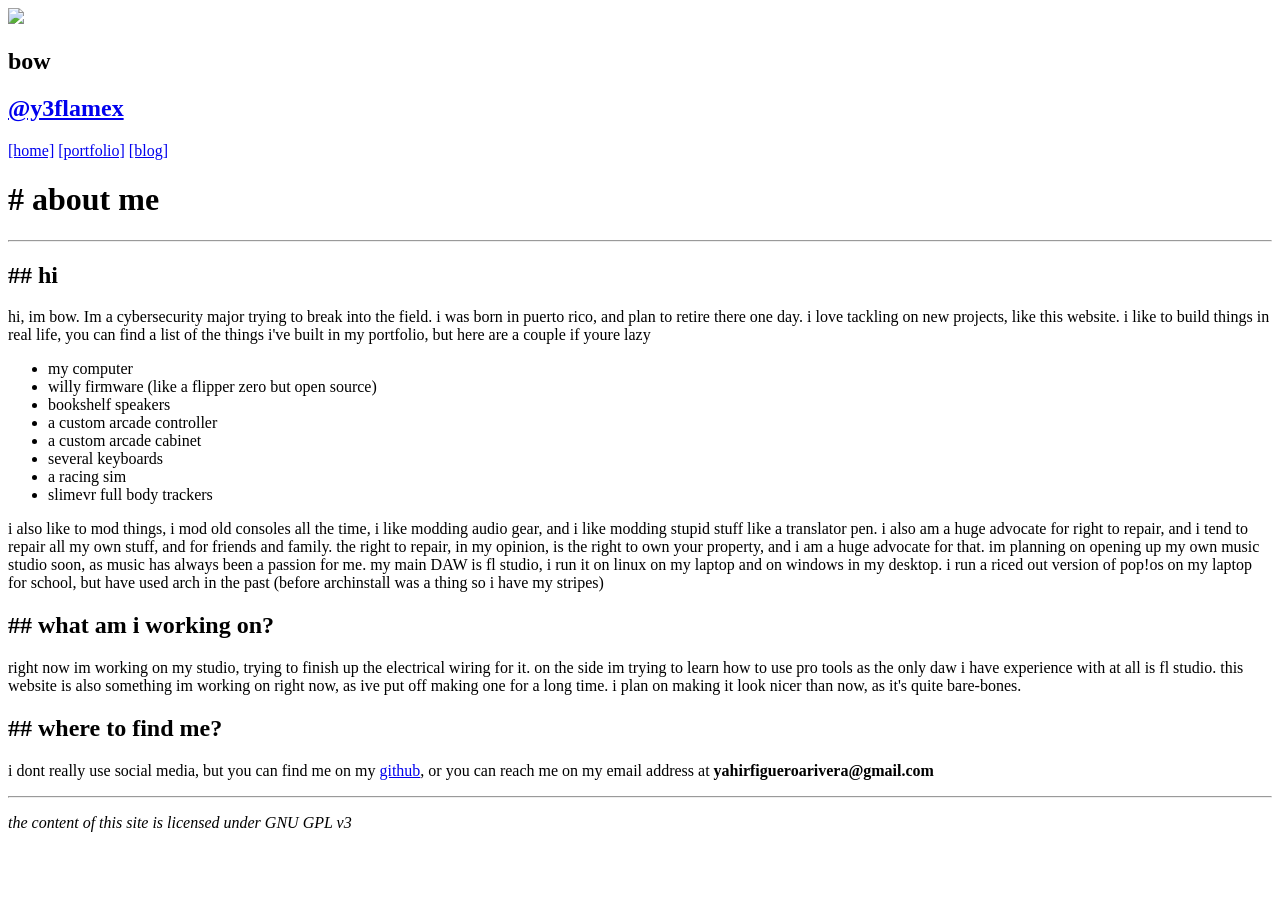
==== about-me/index.html @ c5d145b6 "attempting to fix hotlinks" ====
<!DOCTYPE html>
<html>
<head>
    <link rel="stylesheet" href="./assets/styles/styles.css">
    <title>bowsite lol</title>
</head>
<body>
<aside>
    <div class="navbar">
        <div class="profile-container">
            <img class="profile-picture" src="./assets/images/profile.png" width="64">
            <h1>bow</h1>
            <h1><a href="https://github.com/y3flamex" target="_blank">@y3flamex</a></h1>
            <nav>
                <a href="./index.html">[home]</a>
                <a href="./portfolio/index.html">[portfolio]</a>
                <a href="./blog/index.html">[blog]</a>
            </nav>
        </div>
    </div>
</aside>
<div class="content">
    <header>
        <h1># about me</h1>
        <hr>
    </header>

    <main>
        <section>
            <h2>## hi</h2>
                <p>hi, im bow. Im a cybersecurity major trying to break into the field. i was born in puerto rico, and plan to retire there one day. i love tackling on new projects, like this website. i like to build things in real life, you can find a list of the things i've built in my portfolio, but here are a couple if youre lazy</p>
            <ul>
                <li>my computer</li>
                <li>willy firmware (like a flipper zero but open source)</li>
                <li>bookshelf speakers</li>
                <li>a custom arcade controller</li>
                <li>a custom arcade cabinet</li>
                <li>several keyboards</li>
                <li>a racing sim</li>
                <li>slimevr full body trackers</li>
            </section>
        <section>
            <p>i also like to mod things, i mod old consoles all the time, i like modding audio gear, and i like modding stupid stuff like a translator pen. i also am a huge advocate for right to repair, and i tend to repair all my own stuff, and for friends and family. the right to repair, in my opinion, is the right to own your property, and i am a huge advocate for that. im planning on opening up my own music studio soon, as music has always been a passion for me. my main DAW is fl studio, i run it on linux on my laptop and on windows in my desktop. i run a riced out version of pop!os on my laptop for school, but have used arch in the past (before archinstall was a thing so i have my stripes)
            </p>
            </section> 
        <section>
            <h2>## what am i working on?</h2>
            <p>right now im working on my studio, trying to finish up the electrical wiring for it. on the side im trying to learn how to use pro tools as the only daw i have experience with at all is fl studio. this website is also something im working on right now, as ive put off making one for a long time. i plan on making it look nicer than now, as it's quite bare-bones.</p>
        </section>
        <section>
            <h2>## where to find me?</h2>
            <p>i dont really use social media, but you can find me on my <a href="https://github.com/Y3flamex">github</a>, or you can reach me on my email address at <b>yahirfigueroarivera@gmail.com</b>
        </section>
    </main>

    <footer>
        <hr>
        <i><p>the content of this site is licensed under   GNU GPL v3</p></i>
    </footer>
</div class="content">

</body>
</html>
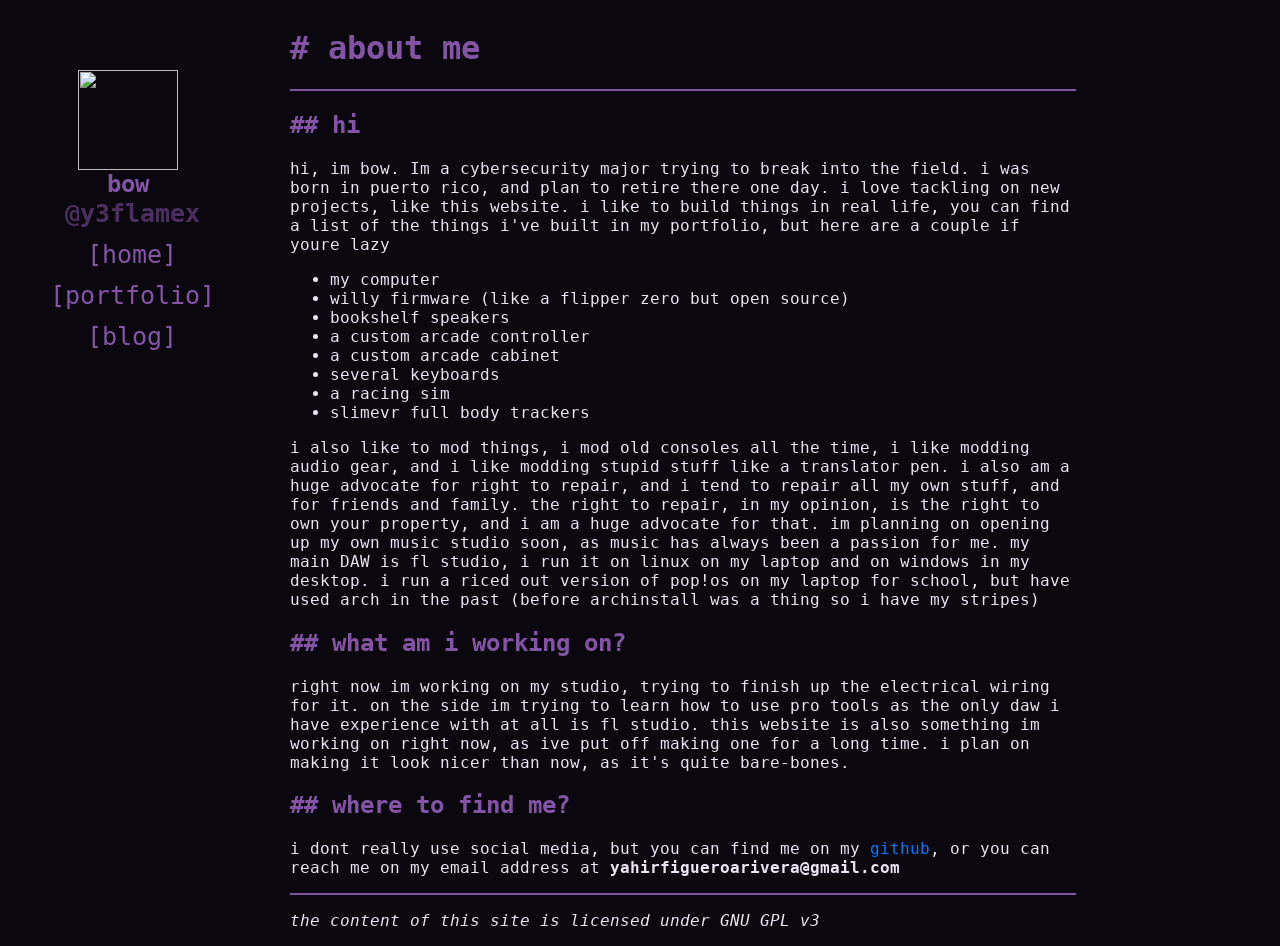
==== commit e030cb46: "fixing css" ====
--- a/about-me/index.html
+++ b/about-me/index.html
@@ -1,7 +1,7 @@
 <!DOCTYPE html>
 <html>
 <head>
-    <link rel="stylesheet" href="./assets/styles/styles.css">
+    <link rel="stylesheet" href="../assets/styles/styles.css">
     <title>bowsite lol</title>
 </head>
 <body>
--- a/assets/styles/styles.css
+++ b/assets/styles/styles.css
@@ -0,0 +1,155 @@
+@font-face {
+    font-family: 'DejaVu';
+    src: url('/assets/fonts/DejaVuSansMono.ttf') format('truetype'),
+         url('/assets/fonts/DejaVuSansMono-Bold.ttf') format('truetype'),
+         url('/assets/fonts/DejaVuSansMono-BoldOblique.ttf') format('truetype'),
+         url('/assets/fonts/DejaVuSansMono-Oblique.ttf') format('truetype');
+}
+
+h1, h2, h3, h4, h5, h6 {
+    color: #8353a6; /* Set text color */
+}
+
+/* Set background color */
+body {
+    background-color: #0b070e;
+    color: #ece3f5; /* Set text color */
+    margin-left: 290px; /* Adjust margin to accommodate sidebar width */
+}
+
+/* The sidebar menu */
+.navbar {
+    position: fixed; /* or absolute, depending on your layout */
+    top: 0;
+    left: 0;
+    width: 256px; /* Adjust width as needed */
+    height: 100vh; /* Full height */
+    z-index: 1; /* Ensure it's behind other content */
+    overflow-y: auto; /* Optional: Add scroll if content overflows */
+}
+
+/* The navigation menu links */
+.navbar a {
+    padding: 6px 8px 6px 16px;
+    text-decoration: none;
+    font-size: 25px;
+    color: #8353a6;
+    display: flex;
+    flex-direction: column;
+    align-items: center;
+}
+
+/* When you mouse over the navigation links, change their color */
+.navbar a:hover {
+    color: #ece3f5;
+}
+
+/* Style page content */
+.main {
+    margin-left: 160px; /* Same as the width of the sidebar */
+    padding: 0px 10px;
+    position: relative;
+    z-index: 0; /* Ensure main content is below the sidebar */
+}
+
+/* On smaller screens, where height is less than 450px, change the style of the sidebar (less padding and a smaller font size) */
+@media screen and (max-height: 450px) {
+    .navbar {padding-top: 15px;}
+    .navbar a {font-size: 18px;}
+}
+.profile-container {
+    text-align: center;
+}
+.profile-container h1 {
+    margin: 0;
+}
+
+.profile-container h1 + h1 {
+    margin-top: -5px; /* Adjust this value to move closer or further away */
+}
+.profile-picture {
+    display: block;
+    margin: 0 auto;
+}
+aside {
+    display: flex;
+    justify-content: center;
+}
+
+.navbar {
+    display: flex;
+    flex-direction: column;
+    align-items: center;
+}
+
+.profile-container {
+    text-align: center;
+}
+
+.profile-container h1 a {
+    color: #4a2f5e;
+}
+.content {
+    width: 80%; /* Adjust the percentage as needed */
+    max-width: 1024px; /* Ensure it doesn't get too wide on large screens */
+}
+.navbar {
+    padding-top: 70px
+}
+.profile-picture {
+    width: 100px;
+    height: 100px;
+}
+@font-face {
+    font-family: 'DejaVu';
+    src: url('/assets/fonts/DejaVuSansMono.ttf') format('truetype');
+    font-weight: normal;
+    font-style: normal;
+}
+
+@font-face {
+    font-family: 'DejaVu';
+    src: url('/assets/fonts/DejaVuSansMono-Bold.ttf') format('truetype');
+    font-weight: bold;
+    font-style: normal;
+}
+
+@font-face {
+    font-family: 'DejaVu';
+    src: url('/assets/fonts/DejaVuSansMono-Oblique.ttf') format('truetype');
+    font-weight: normal;
+    font-style: italic;
+}
+
+@font-face {
+    font-family: 'DejaVu';
+    src: url('/assets/fonts/DejaVuSansMono-BoldOblique.ttf') format('truetype');
+    font-weight: bold;
+    font-style: italic;
+}
+body {
+    font-family: 'DejaVu', sans-serif;
+}
+
+hr{
+    border:0;
+    margin:0;
+    width:100%;
+    height:2px;
+    background:#8353a6;
+}
+.current-page {
+    pointer-events: none;
+    color: gray;
+    text-decoration: none;
+}
+/* Style for all links */
+a {
+    color: #007bff; /* Replace this with the color used for @y3flamex */
+    text-decoration: none; /* Optional: Removes underline */
+}
+
+/* Optional: Add hover effect for links */
+a:hover {
+    text-decoration: underline;
+}
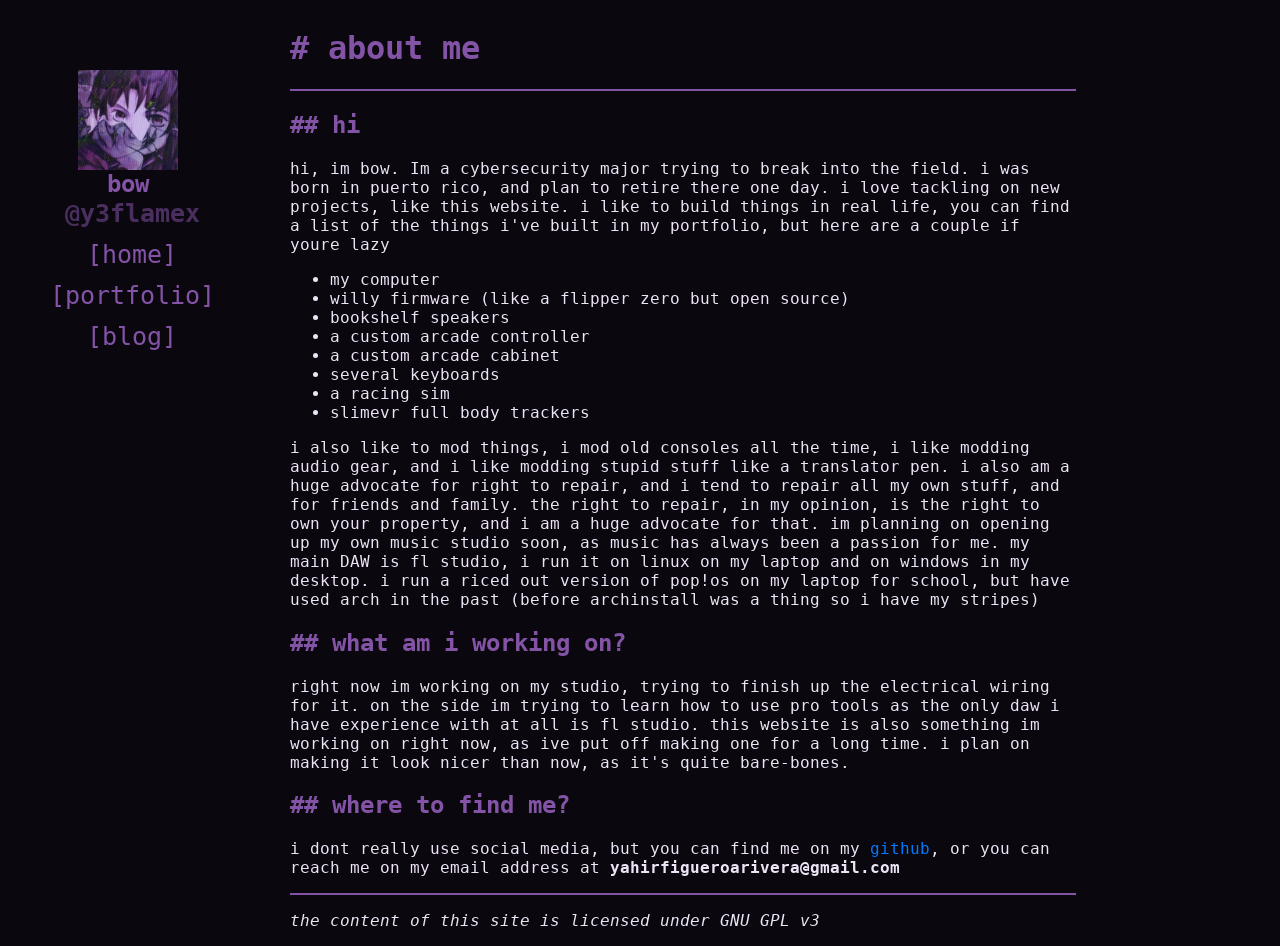
==== commit 83dfe7e8: "attempting to fix pfp" ====
--- a/about-me/index.html
+++ b/about-me/index.html
@@ -8,12 +8,12 @@
 <aside>
     <div class="navbar">
         <div class="profile-container">
-            <img class="profile-picture" src="./assets/images/profile.png" width="64">
+            <img class="profile-picture" src="../assets/images/profile.png" width="64">
             <h1>bow</h1>
             <h1><a href="https://github.com/y3flamex" target="_blank">@y3flamex</a></h1>
             <nav>
-                <a href="./index.html">[home]</a>
-                <a href="./portfolio/index.html">[portfolio]</a>
+                <a href="../index.html">[home]</a>
+                <a href="../portfolio/index.html">[portfolio]</a>
                 <a href="./blog/index.html">[blog]</a>
             </nav>
         </div>
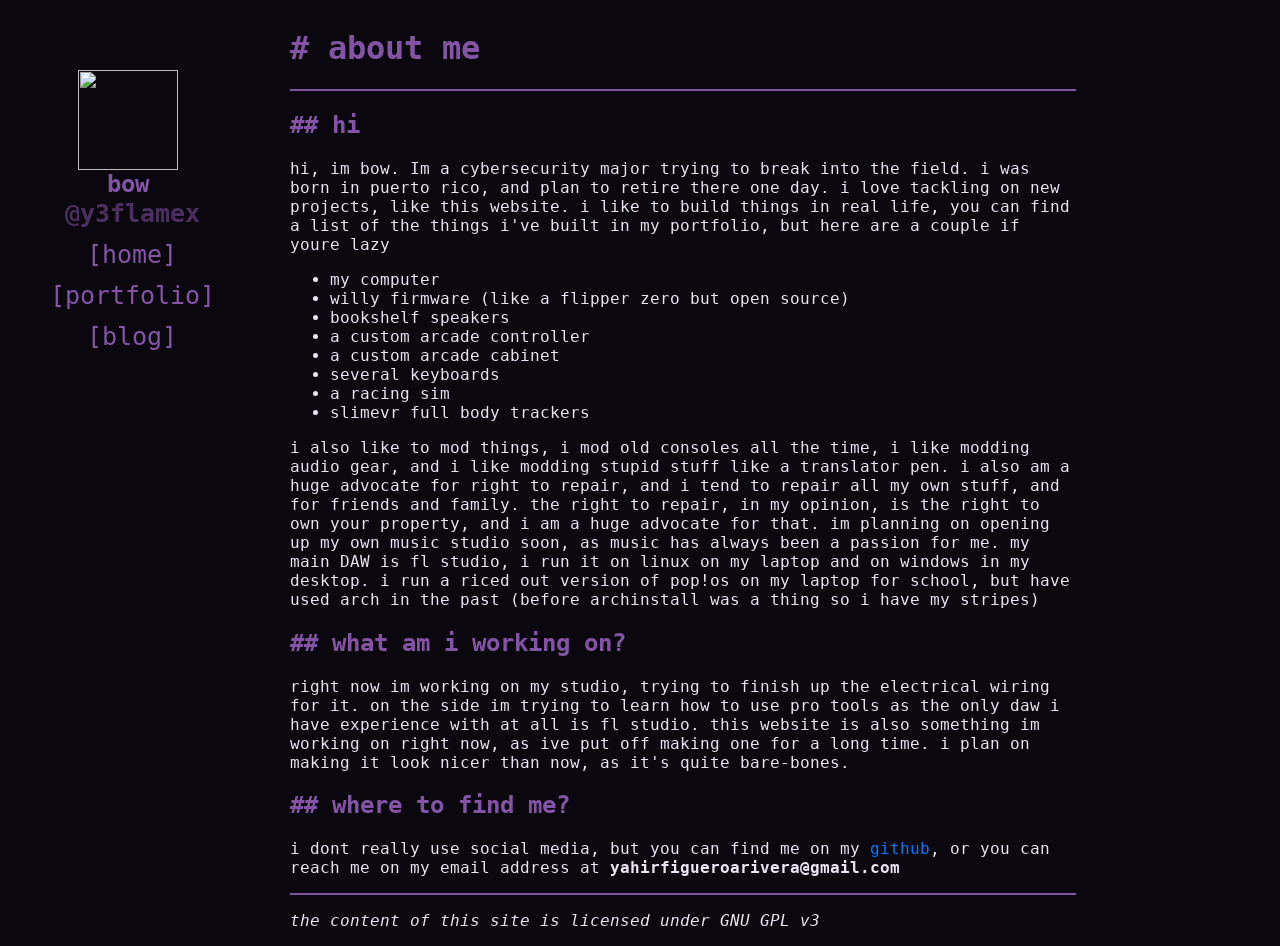
==== commit 6bdd9e6a: "fixing profile picture" ====
--- a/about-me/index.html
+++ b/about-me/index.html
@@ -8,7 +8,7 @@
 <aside>
     <div class="navbar">
         <div class="profile-container">
-            <img class="profile-picture" src="../assets/images/profile.png" width="64">
+            <img class="profile-picture" src="./assets/images/profile.png" width="64">
             <h1>bow</h1>
             <h1><a href="https://github.com/y3flamex" target="_blank">@y3flamex</a></h1>
             <nav>
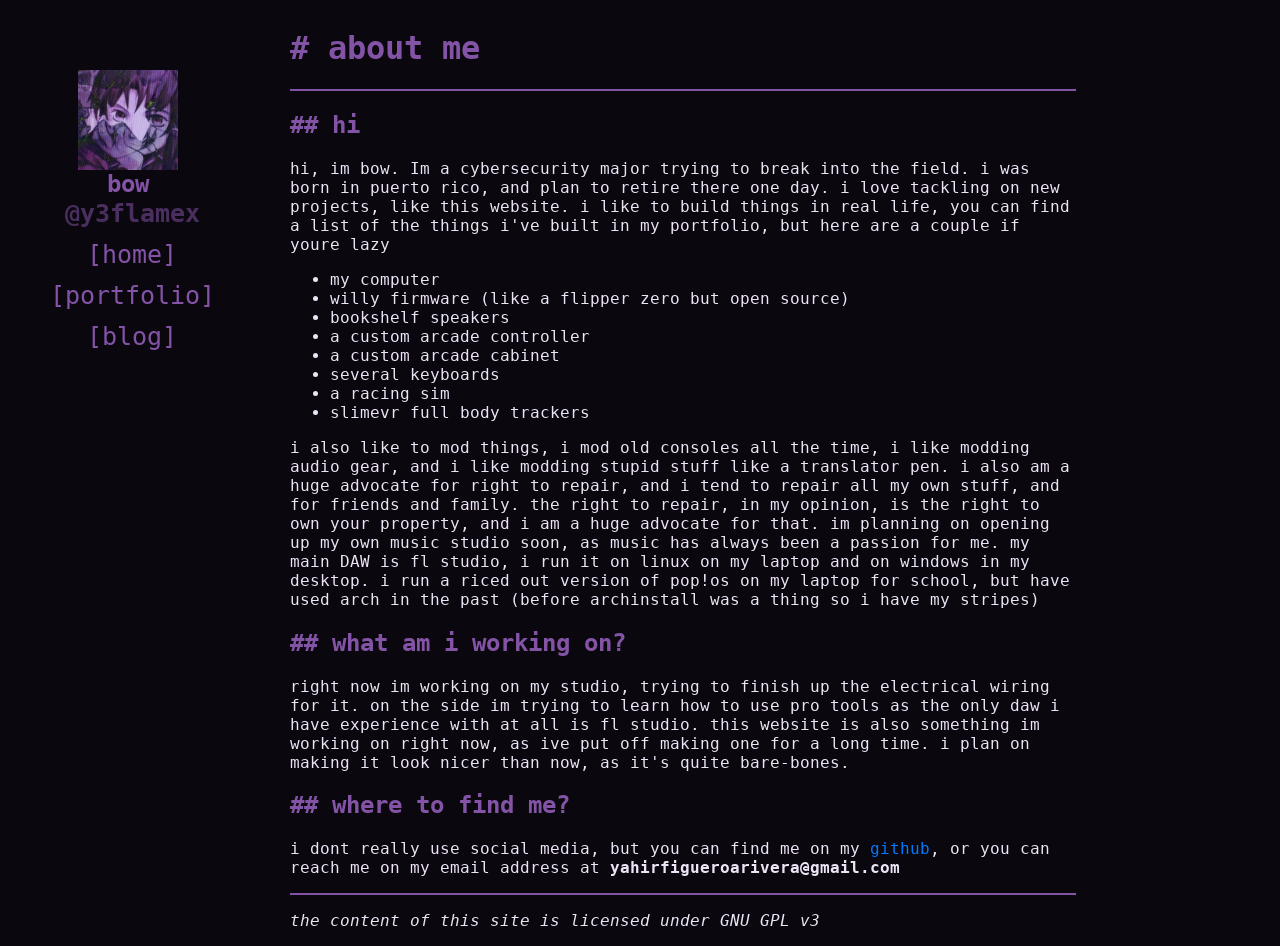
==== commit db73358a: "pfp better be fixed i stfg" ====
--- a/about-me/index.html
+++ b/about-me/index.html
@@ -8,7 +8,7 @@
 <aside>
     <div class="navbar">
         <div class="profile-container">
-            <img class="profile-picture" src="./assets/images/profile.png" width="64">
+            <img class="profile-picture" src="../assets/images/profile.png" width="64">
             <h1>bow</h1>
             <h1><a href="https://github.com/y3flamex" target="_blank">@y3flamex</a></h1>
             <nav>
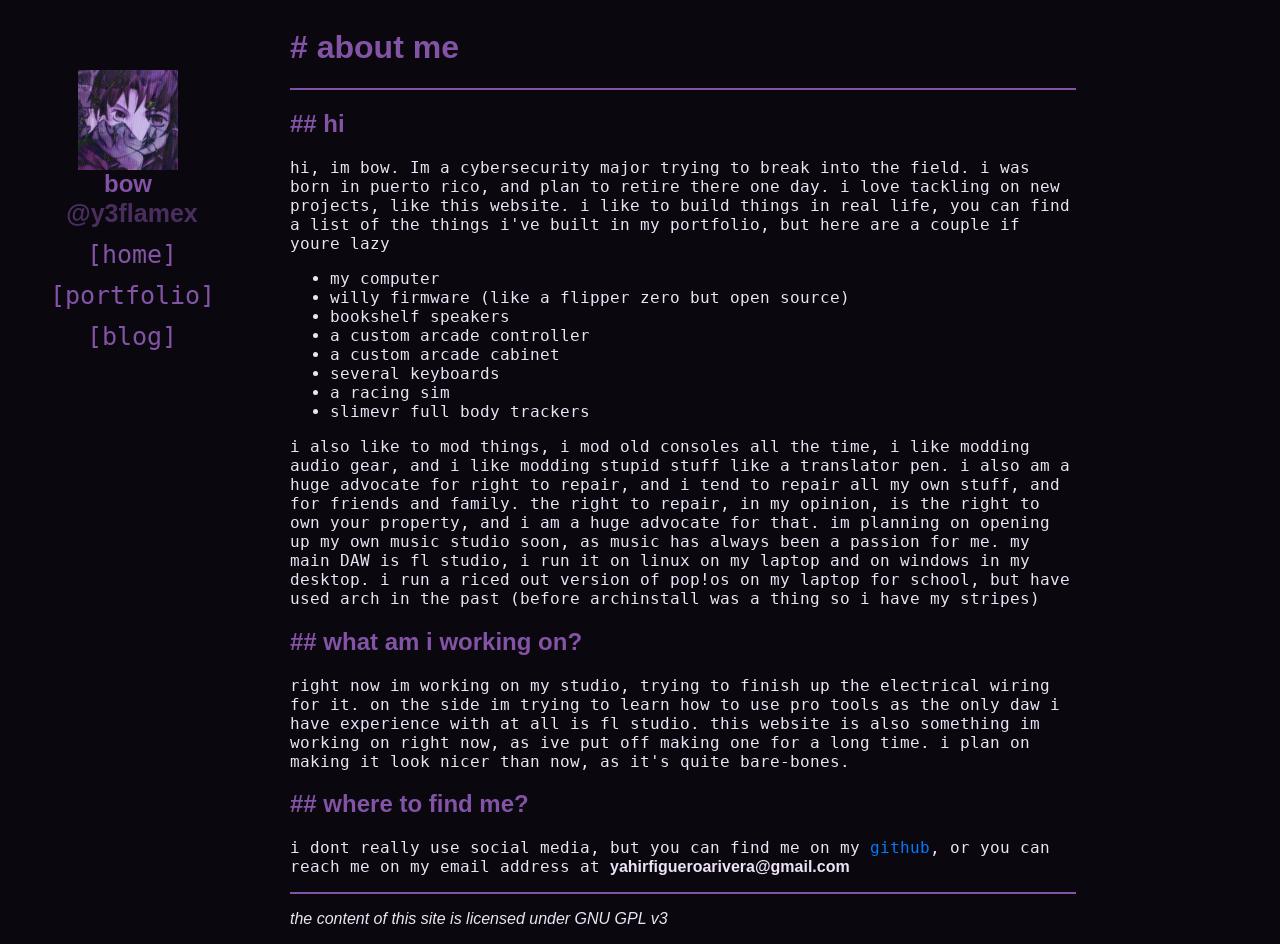
==== commit cc4927ac: "font fix" ====
--- a/about-me/index.html
+++ b/about-me/index.html
@@ -2,7 +2,7 @@
 <html>
 <head>
     <link rel="stylesheet" href="../assets/styles/styles.css">
-    <title>bowsite lol</title>
+    <title>[about me.]</title>
 </head>
 <body>
 <aside>
--- a/assets/styles/styles.css
+++ b/assets/styles/styles.css
@@ -1,9 +1,9 @@
 @font-face {
     font-family: 'DejaVu';
-    src: url('/assets/fonts/DejaVuSansMono.ttf') format('truetype'),
-         url('/assets/fonts/DejaVuSansMono-Bold.ttf') format('truetype'),
-         url('/assets/fonts/DejaVuSansMono-BoldOblique.ttf') format('truetype'),
-         url('/assets/fonts/DejaVuSansMono-Oblique.ttf') format('truetype');
+    src: url('../fonts/DejaVuSansMono.ttf') format('truetype'),
+         url('../fonts/DejaVuSansMono-Bold.ttf') format('truetype'),
+         url('../fonts/DejaVuSansMono-BoldOblique.ttf') format('truetype'),
+         url('../fonts/DejaVuSansMono-Oblique.ttf') format('truetype');
 }
 
 h1, h2, h3, h4, h5, h6 {
@@ -102,28 +102,28 @@
 }
 @font-face {
     font-family: 'DejaVu';
-    src: url('/assets/fonts/DejaVuSansMono.ttf') format('truetype');
+    src: url('../../fonts/DejaVuSansMono.ttf') format('truetype');
     font-weight: normal;
     font-style: normal;
 }
 
 @font-face {
     font-family: 'DejaVu';
-    src: url('/assets/fonts/DejaVuSansMono-Bold.ttf') format('truetype');
+    src: url('../../fonts/DejaVuSansMono-Bold.ttf') format('truetype');
     font-weight: bold;
     font-style: normal;
 }
 
 @font-face {
     font-family: 'DejaVu';
-    src: url('/assets/fonts/DejaVuSansMono-Oblique.ttf') format('truetype');
+    src: url('../../fonts/DejaVuSansMono-Oblique.ttf') format('truetype');
     font-weight: normal;
     font-style: italic;
 }
 
 @font-face {
     font-family: 'DejaVu';
-    src: url('/assets/fonts/DejaVuSansMono-BoldOblique.ttf') format('truetype');
+    src: url('../../fonts/DejaVuSansMono-BoldOblique.ttf') format('truetype');
     font-weight: bold;
     font-style: italic;
 }
